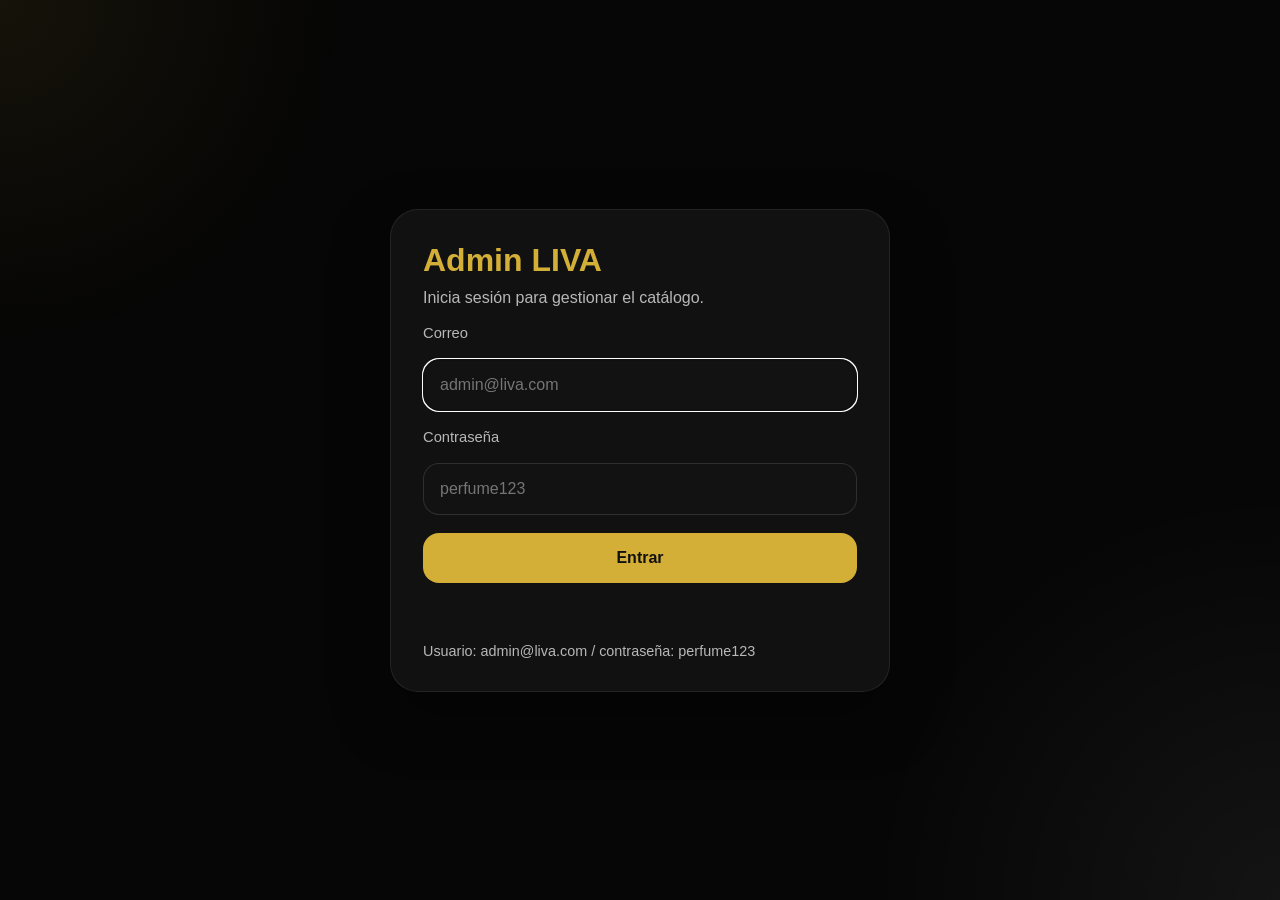
==== admin/gestion.html @ cbe1e4c3 "Agrego panel admin, categorias hombre mujer y estructura de perfumes" ====
﻿<!DOCTYPE html>
<html lang='es'>
<head>
  <meta charset='UTF-8'>
  <meta name='viewport' content='width=device-width, initial-scale=1.0'>
  <title>Gestión | Perfumería LIVA</title>
  <link rel='stylesheet' href='../css/styles.css'>
  <style>
    .admin-layout{display:grid;grid-template-columns:1fr 1fr;gap:24px;align-items:start;}
    .admin-panel-card{background:var(--surface);border:1px solid var(--border);border-radius:28px;padding:24px;}
    .admin-panel-card h2{margin-top:0;color:var(--gold);}
    .admin-panel-card label{display:block;margin-bottom:14px;color:var(--muted);font-size:.95rem;}
    .admin-panel-card input,.admin-panel-card select,.admin-panel-card textarea{width:100%;padding:14px;border-radius:16px;border:1px solid var(--border);background:var(--bg);color:var(--text);margin-top:8px;}
    .admin-panel-card textarea{min-height:120px;resize:vertical;}
    .admin-product-item{display:grid;grid-template-columns:100px 1fr auto;gap:18px;align-items:center;padding:18px 0;border-bottom:1px solid rgba(255,255,255,.08);}
    .admin-product-item:last-child{border-bottom:none;}
    .admin-product-item img{width:100px;height:100px;object-fit:cover;border-radius:18px;}
    .admin-product-actions{display:flex;gap:10px;flex-wrap:wrap;justify-content:flex-end;}
    .form-actions{display:flex;gap:12px;flex-wrap:wrap;margin-top:18px;}
    .form-actions .btn{min-width:150px;}
    #imagePreview{margin-top:14px;display:grid;place-items:center;border:1px dashed var(--border);border-radius:18px;padding:16px;min-height:140px;}
    #imagePreview img{max-width:100%;max-height:220px;border-radius:18px;}
    .list-header{display:flex;justify-content:space-between;align-items:center;gap:12px;margin-bottom:20px;}
    .category-filter{display:flex;flex-wrap:wrap;gap:10px;margin-bottom:18px;}
    .empty-message{color:var(--muted);padding:24px 0;}
    .category-list{display:grid;gap:14px;margin-top:18px;}
    .category-item{display:flex;justify-content:space-between;align-items:center;gap:16px;padding:16px 18px;border:1px solid var(--border);border-radius:18px;background:var(--surface-soft);}
    .category-item span{font-weight:700;color:var(--text);}
    .category-actions{display:flex;gap:10px;}
    @media(max-width:1120px){.admin-layout{grid-template-columns:1fr;}}
    @media(max-width:768px){main{padding:16px;}}
  </style>
</head>
<body>
  <main style='padding:24px;max-width:1200px;margin:0 auto;min-height:100vh;'>
    <header class='main-header' style='align-items:flex-start;gap:20px;'>
      <div class='logo'><h1>Gestión de Catálogo</h1><p>Panel simple con filtro por categoría.</p></div>
      <button class='btn primary' type='button' onclick='logoutAdmin()'>Cerrar sesión</button>
    </header>

    <section class='admin-layout'>
      <article class='admin-panel-card'>
        <h2>Agregar / editar producto</h2>
        <form id='productForm' onsubmit='event.preventDefault();saveProduct();'>
          <label>Nombre<input id='productName' type='text' placeholder='Nombre del perfume'></label>
          <label>Marca<input id='productMarca' type='text' placeholder='Marca del perfume'></label>
          <label>Precio<input id='productPrice' type='number' placeholder='Precio en COP'></label>
          <label>Tamaño<input id='productSize' type='text' placeholder='100ml'></label>
          <label>Categoría<select id='productCategory'></select></label>
          <label>Descripción<textarea id='productDescription' placeholder='Descripción breve'></textarea></label>
          <label>Ingredientes (separados por coma)<textarea id='productIngredients' placeholder='Nota 1, Nota 2, Nota 3'></textarea></label>
          <label>Badges (opcional, separadas por coma)<input id='productBadges' type='text' placeholder='Nuevo, Oferta, Destacado'></label>
          <label>Imagen<input id='productImage' type='file' accept='image/*' capture='environment'></label>
          <div id='imagePreview'>Selecciona una foto o toma una desde tu dispositivo.</div>
          <div class='form-actions'>
            <button class='btn primary' type='button' id='saveProductButton' onclick='saveProduct()'>Guardar producto</button>
            <button class='btn outline' type='button' id='cancelEditButton' onclick='cancelEdit()'>Cancelar edición</button>
            <button class='btn outline' type='button' onclick='clearImage()'>Borrar imagen</button>
          </div>
          <p id='formMessage' style='margin-top:12px;color:var(--muted);'></p>
        </form>
      </article>

      <article class='admin-panel-card'>
        <div class='list-header'>
          <div>
            <h2>Productos</h2>
            <p style='margin:4px 0 0;color:var(--muted);font-size:.95rem;'>Filtra productos por categoría.</p>
          </div>
          <button class='btn secondary' type='button' onclick='resetForm()'>Nuevo</button>
        </div>
        <div class='category-filter' id='categoryFilter'></div>
        <div id='productItems'></div>
      </article>
    </section>

    <section class='admin-panel-card' style='margin-top:24px;'>
      <h2>Gestión de categorías</h2>
      <form id='categoryForm' onsubmit='event.preventDefault();saveCategory();'>
        <label>Nombre de la categoría<input id='categoryName' type='text' placeholder='Ej: Exclusivos'></label>
        <div class='form-actions'>
          <button class='btn primary' type='submit'>Guardar categoría</button>
          <button class='btn outline' type='button' onclick='cancelCategoryEdit()'>Cancelar</button>
        </div>
        <p id='categoryMessage' style='margin-top:12px;color:var(--muted);'></p>
      </form>
      <div class='category-list' id='categoryItems'></div>
    </section>
  </main>
  <script>
    const STORAGE_KEY='perfumerialiva_products';
    const CATEGORIES_KEY='perfumerialiva_categories';
    let categories=[];
    let products=[];
    let editIndex=null;
    let categoryEditIndex=null;
    let selectedCategory='Todos';

    const productItems=document.getElementById('productItems');
    const productName=document.getElementById('productName');
    const productMarca=document.getElementById('productMarca');
    const productPrice=document.getElementById('productPrice');
    const productSize=document.getElementById('productSize');
    const productCategory=document.getElementById('productCategory');
    const productDescription=document.getElementById('productDescription');
    const productIngredients=document.getElementById('productIngredients');
    const productBadges=document.getElementById('productBadges');
    const productImage=document.getElementById('productImage');
    const imagePreview=document.getElementById('imagePreview');
    const formMessage=document.getElementById('formMessage');

    const categoryName=document.getElementById('categoryName');
    const categoryItems=document.getElementById('categoryItems');
    const categoryMessage=document.getElementById('categoryMessage');
    const categoryFilter=document.getElementById('categoryFilter');

    function ensureSecurity(){
      if(localStorage.getItem('adminLoggedIn') !== 'true'){
        window.location.href='login.html';
      }
    }

    function logoutAdmin(){
      localStorage.removeItem('adminLoggedIn');
      window.location.href='login.html';
    }

    function normalizeProduct(product,index){
      return {
        id: product.id || Date.now() + index,
        nombre: product.nombre || '',
        marca: product.marca || 'LIVA',
        precio: Number(product.precio || 0),
        tamano: product.tamano || '100ml',
        categoria: product.categoria || 'Otros',
        descripcion: product.descripcion || '',
        ingredientes: Array.isArray(product.ingredientes) ? product.ingredientes : product.ingredientes ? product.ingredientes.toString().split(',').map(i=>i.trim()).filter(Boolean) : [],
        badges: Array.isArray(product.badges) ? product.badges : product.badges ? product.badges.toString().split(',').map(b=>b.trim()).filter(Boolean) : [],
        imagen: product.imagen || ''
      };
    }

    function loadCategories(){
      const stored=localStorage.getItem(CATEGORIES_KEY);
      if(stored){
        try{
          const parsed=JSON.parse(stored);
          if(Array.isArray(parsed)) categories=parsed.filter(Boolean);
        } catch(error){
          console.error('Error cargando categorías desde storage:', error);
        }
      }
      if(!categories.length){
        categories=['Hombre','Dama','Inspiraciones'];
        saveCategories();
      }
    }

    function saveCategories(){
      categories=[...new Set(categories.map(cat=>cat.trim()).filter(Boolean))];
      localStorage.setItem(CATEGORIES_KEY, JSON.stringify(categories));
    }

    function loadProducts(){
      loadCategories();
      const stored=localStorage.getItem(STORAGE_KEY);
      if(stored){
        try{
          products=JSON.parse(stored).map(normalizeProduct);
        } catch(error){
          console.error('Error cargando productos desde storage:', error);
          products=[];
        }
      } else {
        products=[];
      }
      ensureProductCategories();
      renderCategoryOptions();
      renderCategoryFilter();
      renderAdminProducts();
      renderCategoryList();
    }

    function ensureProductCategories(){
      let changed=false;
      products.forEach(product=>{
        if(product.categoria && !categories.includes(product.categoria)){
          categories.push(product.categoria);
          changed=true;
        }
      });
      if(changed) saveCategories();
    }

    function saveProducts(){
      localStorage.setItem(STORAGE_KEY, JSON.stringify(products));
    }

    function renderCategoryOptions(){
      productCategory.innerHTML=categories.map(cat=>`<option value="${cat}">${cat}</option>`).join('');
      productCategory.value=categories[0] || '';
    }

    function renderCategoryFilter(){
      if(!categoryFilter) return;
      const allCategories=['Todos',...categories];
      categoryFilter.innerHTML=allCategories.map(cat=>`
        <button type="button" class="btn ${selectedCategory===cat ? 'primary' : 'outline'}" onclick="setAdminCategory('${cat}')">${cat}</button>
      `).join('');
    }

    function setAdminCategory(cat){
      selectedCategory=cat;
      renderCategoryFilter();
      renderAdminProducts();
    }

    function getFilteredProducts(){
      return products.filter(product=> selectedCategory==='Todos' || product.categoria===selectedCategory);
    }

    function renderAdminProducts(){
      if(!productItems) return;
      const filtered=getFilteredProducts();
      if(filtered.length===0){
        productItems.innerHTML='<p class="empty-message">No hay productos en esa categoría.</p>';
        return;
      }
      productItems.innerHTML=filtered.map(product=>{
        const index=products.indexOf(product);
        return `
          <div class="admin-product-item">
            <img src="${product.imagen || 'https://via.placeholder.com/100'}" alt="${product.nombre}">
            <div>
              <h3 style="margin:0 0 8px;color:var(--text);">${product.nombre}</h3>
              <p style="margin:0;color:var(--muted);">${product.marca} • ${product.categoria} • ${product.tamano}</p>
              <p style="margin:8px 0 0;color:var(--muted);">${product.descripcion || 'Sin descripción'}</p>
            </div>
            <div class="admin-product-actions">
              <button class="btn secondary" onclick="startEdit(${index})">Editar</button>
              <button class="btn primary" onclick="deleteProduct(${index})">Eliminar</button>
            </div>
          </div>`;
      }).join('');
    }

    function renderCategoryList(){
      if(!categoryItems) return;
      if(categories.length===0){
        categoryItems.innerHTML='<p class="empty-message">Aún no hay categorías definidas.</p>';
        return;
      }
      categoryItems.innerHTML=categories.map((cat,index)=>`
        <div class="category-item">
          <span>${cat}</span>
          <div class="category-actions">
            <button class="btn secondary" type="button" onclick="startCategoryEdit(${index})">Editar</button>
            <button class="btn primary" type="button" onclick="deleteCategory(${index})">Eliminar</button>
          </div>
        </div>`).join('');
    }

    function saveProduct(){
      const nombre=productName.value.trim();
      const marca=productMarca.value.trim();
      const precio=Number(productPrice.value.trim());
      const tamano=productSize.value.trim();
      const categoria=productCategory.value;
      const descripcion=productDescription.value.trim();
      const ingredientes=productIngredients.value.split(',').map(i=>i.trim()).filter(Boolean);
      const badges=productBadges.value.split(',').map(b=>b.trim()).filter(Boolean);
      const imagenFile=productImage.files[0];

      if(!nombre || !precio || !categoria || (!imagenFile && editIndex===null && !imagePreview.querySelector('img'))){
        formMessage.textContent='Completa nombre, precio, categoría y selecciona una imagen.';
        return;
      }

      const saveNewProduct=(imagenUrl)=>{
        const productData={
          id: editIndex!==null ? products[editIndex].id : Date.now(),
          nombre,
          marca: marca || 'LIVA',
          precio,
          tamano: tamano || '100ml',
          categoria,
          descripcion,
          ingredientes,
          badges,
          imagen: imagenUrl
        };

        if(editIndex===null){
          products.push(productData);
          formMessage.textContent='Producto agregado correctamente.';
        } else {
          products[editIndex]=productData;
          formMessage.textContent='Producto actualizado correctamente.';
        }

        if(!categories.includes(categoria)){
          categories.push(categoria);
          saveCategories();
          renderCategoryOptions();
          renderCategoryFilter();
          renderCategoryList();
        }

        saveProducts();
        renderAdminProducts();
        resetForm();
      };

      if(imagenFile){
        const reader=new FileReader();
        reader.onload=function(event){
          saveNewProduct(event.target.result);
        };
        reader.readAsDataURL(imagenFile);
      } else {
        const currentImage=editIndex!==null ? products[editIndex].imagen : '';
        saveNewProduct(currentImage);
      }
    }

    function startEdit(index){
      const product=products[index];
      if(!product) return;
      editIndex=index;
      productName.value=product.nombre;
      productMarca.value=product.marca;
      productPrice.value=product.precio;
      productSize.value=product.tamano;
      productCategory.value=product.categoria;
      productDescription.value=product.descripcion;
      productIngredients.value=product.ingredientes.join(', ');
      productBadges.value=product.badges.join(', ');
      imagePreview.innerHTML=product.imagen ? `<img src="${product.imagen}" alt="Vista previa">` : 'Selecciona una foto o toma una desde tu dispositivo.';
      formMessage.textContent='Editando producto existente.';
    }

    function cancelEdit(){
      editIndex=null;
      resetForm();
      formMessage.textContent='Edición cancelada.';
    }

    function deleteProduct(index){
      if(!confirm('¿Deseas eliminar este producto?')) return;
      products.splice(index,1);
      saveProducts();
      renderAdminProducts();
      resetForm();
      formMessage.textContent='Producto eliminado.';
    }

    function clearImage(){
      productImage.value='';
      imagePreview.innerHTML='Selecciona una foto o toma una desde tu dispositivo.';
    }

    function resetForm(){
      editIndex=null;
      productName.value='';
      productMarca.value='';
      productPrice.value='';
      productSize.value='100ml';
      productCategory.value=categories[0] || '';
      productDescription.value='';
      productIngredients.value='';
      productBadges.value='';
      productImage.value='';
      imagePreview.innerHTML='Selecciona una foto o toma una desde tu dispositivo.';
      formMessage.textContent='';
    }

    function saveCategory(){
      const name=categoryName.value.trim();
      if(!name){
        categoryMessage.textContent='Escribe un nombre de categoría válido.';
        return;
      }
      if(categoryEditIndex===null){
        if(categories.includes(name)){
          categoryMessage.textContent='La categoría ya existe.';
          return;
        }
        categories.push(name);
        categoryMessage.textContent='Categoría creada correctamente.';
      } else {
        const oldName=categories[categoryEditIndex];
        if(oldName === name){
          categoryMessage.textContent='No se realizaron cambios.';
          return;
        }
        if(categories.includes(name)){
          categoryMessage.textContent='Ya existe otra categoría con ese nombre.';
          return;
        }
        categories[categoryEditIndex]=name;
        products=products.map(product=>{
          if(product.categoria===oldName){
            return {...product,categoria:name};
          }
          return product;
        });
        saveProducts();
        categoryMessage.textContent='Categoría actualizada correctamente.';
      }
      saveCategories();
      renderCategoryOptions();
      renderCategoryFilter();
      renderCategoryList();
      resetCategoryForm();
      renderAdminProducts();
    }

    function startCategoryEdit(index){
      categoryEditIndex=index;
      categoryName.value=categories[index] || '';
      categoryMessage.textContent='Editando categoría.';
    }

    function cancelCategoryEdit(){
      categoryEditIndex=null;
      resetCategoryForm();
      categoryMessage.textContent='Edición de categoría cancelada.';
    }

    function deleteCategory(index){
      const categoryToDelete=categories[index];
      const inUse=products.some(product=>product.categoria===categoryToDelete);
      if(inUse){
        categoryMessage.textContent='No se puede eliminar una categoría que está en uso por productos.';
        return;
      }
      if(!confirm(`Eliminar categoría "${categoryToDelete}"?`)) return;
      categories.splice(index,1);
      saveCategories();
      renderCategoryOptions();
      renderCategoryFilter();
      renderCategoryList();
      cancelCategoryEdit();
      categoryMessage.textContent='Categoría eliminada.';
    }

    function resetCategoryForm(){
      categoryEditIndex=null;
      categoryName.value='';
    }

    productImage.addEventListener('change',()=>{
      const file=productImage.files[0];
      if(!file){
        imagePreview.innerHTML='Selecciona una foto o toma una desde tu dispositivo.';
        return;
      }
      const reader=new FileReader();
      reader.onload=function(event){
        imagePreview.innerHTML=`<img src="${event.target.result}" alt="Vista previa">`;
      };
      reader.readAsDataURL(file);
    });

    window.addEventListener('DOMContentLoaded',()=>{
      ensureSecurity();
      loadProducts();
      resetForm();
    });
  </script>
</body>
</html>
---- css/styles.css ----
/* Styles principales de Perfumería LIVA */
:root{
  --bg:#060606;
  --surface:#121212;
  --surface-soft:#1b1b1b;
  --text:#f2f2f2;
  --muted:#b8b8b8;
  --gold:#d4af37;
  --gold-soft:rgba(212,175,55,.18);
  --border:rgba(255,255,255,.08);
  --shadow:0 20px 60px rgba(0,0,0,.45);
  font-family:'Poppins',sans-serif;
}

*{box-sizing:border-box;}
html{scroll-behavior:smooth;}
body{margin:0;background:var(--bg);color:var(--text);min-height:100vh;}
a{text-decoration:none;color:inherit;}
button,input,select,textarea{font:inherit;}

body::before{content:'';position:fixed;inset:0;background:radial-gradient(circle at top left, rgba(212,175,55,.08), transparent 22%),radial-gradient(circle at bottom right, rgba(255,255,255,.06), transparent 28%);pointer-events:none;}

main{width:min(1200px,100%);margin:0 auto;padding:0 20px 80px;}

header.main-header{display:flex;justify-content:space-between;align-items:center;padding:24px 0;position:relative;}
header.main-header .logo{display:flex;flex-direction:column;gap:6px;}
header.main-header .logo h1{font-size:2rem;letter-spacing:.12em;text-transform:uppercase;color:var(--gold);margin:0;}
header.main-header .logo p{margin:0;color:var(--muted);font-size:.95rem;}

.search-box{max-width:520px;width:100%;position:relative;}
.search-box input{width:100%;padding:18px 20px 18px 52px;border-radius:24px;border:1px solid var(--border);background:var(--surface);color:var(--text);}
.search-box svg{position:absolute;top:50%;left:18px;transform:translateY(-50%);width:18px;height:18px;fill:var(--muted);}

.admin-access-btn{position:fixed;top:16px;right:16px;padding:12px 16px;background:var(--gold);color:#111;border:none;border-radius:999px;cursor:pointer;z-index:50;box-shadow:0 14px 32px rgba(0,0,0,.28);}

.hero{display:grid;grid-template-columns:65% 35%;gap:32px;align-items:center;padding:20px 0 40px;}
.hero-copy span{display:inline-flex;padding:10px 16px;background:var(--gold-soft);border-radius:999px;color:var(--gold);font-weight:700;font-size:.92rem;letter-spacing:.02em;}
.hero-copy h2{font-size:3.2rem;line-height:1.02;margin:18px 0 16px;}
.hero-copy p{max-width:620px;line-height:1.8;color:var(--muted);margin-bottom:28px;}
.hero-copy .hero-buttons{display:flex;flex-wrap:wrap;gap:14px;}
.hero-copy .btn{display:inline-flex;align-items:center;gap:10px;justify-content:center;padding:16px 26px;border-radius:999px;border:none;cursor:pointer;font-weight:700;transition:.25s;}
.hero-copy .btn.primary{background:var(--gold);color:#111;}
.hero-copy .btn.outline{background:transparent;color:var(--text);border:1px solid rgba(212,175,55,.35);}
.hero-visual{display:flex;align-items:center;justify-content:center;}
.hero-visual img{width:100%;border-radius:32px;box-shadow:var(--shadow);}

.section-title{display:flex;align-items:center;justify-content:space-between;margin:48px 0 24px;gap:20px;}
.section-title h2{font-size:2rem;margin:0;}
.section-title small{color:var(--muted);}

.categories{display:grid;grid-template-columns:repeat(auto-fit,minmax(140px,1fr));gap:16px;}
.category-card{padding:22px;border-radius:22px;background:var(--surface);border:1px solid var(--border);cursor:pointer;transition:.25s;display:flex;flex-direction:column;align-items:flex-start;gap:12px;}
.category-card:hover{transform:translateY(-4px);border-color:var(--gold);}
.category-card.active{border-color:var(--gold);background:rgba(212,175,55,.14);}
.category-card span{font-size:.95rem;color:var(--muted);}
.category-card h3{margin:0;font-size:1.1rem;}

.products-grid{display:grid;grid-template-columns:repeat(auto-fit,minmax(240px,1fr));gap:22px;}
.product-card{background:var(--surface);border:1px solid var(--border);border-radius:28px;overflow:hidden;box-shadow:var(--shadow);display:flex;flex-direction:column;}
.product-card img{width:100%;height:280px;object-fit:cover;}
.product-card .product-body{padding:22px;display:flex;flex-direction:column;gap:12px;flex:1;}
.product-card .badges{display:flex;flex-wrap:wrap;gap:10px;}
.badge{padding:8px 12px;border-radius:999px;font-size:.78rem;font-weight:700;background:rgba(212,175,55,.14);color:var(--gold);}
.product-card h3{margin:0;font-size:1.2rem;}
.product-card p{margin:0;color:var(--muted);line-height:1.7;flex:1;}
.product-card .meta{display:flex;justify-content:space-between;align-items:center;gap:12px;font-weight:700;font-size:1rem;}
.product-card .actions{display:grid;grid-template-columns:1fr 1fr;gap:12px;margin-top:16px;}
.product-card button{padding:14px 16px;border-radius:16px;border:none;font-weight:700;cursor:pointer;transition:.22s;}
.product-card button.whatsapp{background:var(--gold);color:#111;}
.product-card button.details{background:rgba(255,255,255,.08);color:var(--text);}

.promo-carousel{position:relative;overflow:hidden;border-radius:32px;border:1px solid var(--border);background:var(--surface);}
.promo-slide{display:grid;grid-template-columns:1.1fr .9fr;gap:30px;align-items:center;padding:38px;}
.promo-info span{display:inline-block;padding:10px 16px;border-radius:999px;background:var(--gold-soft);color:var(--gold);font-weight:700;margin-bottom:18px;}
.promo-info h3{margin:0;font-size:2rem;line-height:1.02;}
.promo-info p{margin:20px 0 0;color:var(--muted);line-height:1.8;}
.promo-media img{width:100%;border-radius:28px;}

.cta-card{background:linear-gradient(135deg,rgba(212,175,55,.14),rgba(255,255,255,.06));border:1px solid rgba(212,175,55,.16);border-radius:28px;padding:32px;display:grid;grid-template-columns:1fr auto;align-items:center;gap:20px;}
.cta-card h3{margin:0;font-size:1.9rem;}
.cta-card p{margin:12px 0 0;color:var(--muted);line-height:1.8;}
.cta-card .cta-button{display:inline-flex;align-items:center;gap:10px;padding:15px 22px;border-radius:999px;background:var(--gold);color:#111;font-weight:700;border:none;cursor:pointer;}

.whatsapp-float{position:fixed;bottom:20px;right:20px;z-index:40;}
.whatsapp-float a{display:flex;align-items:center;justify-content:center;width:62px;height:62px;border-radius:50%;background:var(--gold);color:#111;box-shadow:0 16px 40px rgba(0,0,0,.28);}

.footer{padding:36px 0 18px;border-top:1px solid rgba(255,255,255,.08);display:flex;justify-content:space-between;gap:20px;flex-wrap:wrap;color:var(--muted);}
.footer small{display:block;}

@media(max-width:1024px){.hero{grid-template-columns:1fr;}.promo-slide{grid-template-columns:1fr;}.hero-copy h2{font-size:2.4rem;}}
@media(max-width:768px){main{padding:0 16px 80px;}header.main-header{flex-direction:column;align-items:flex-start;gap:18px;} .hero-copy h2{font-size:2.1rem;} .products-grid{grid-template-columns:1fr;} .admin-access-btn{top:12px;right:12px;padding:10px 14px;}}
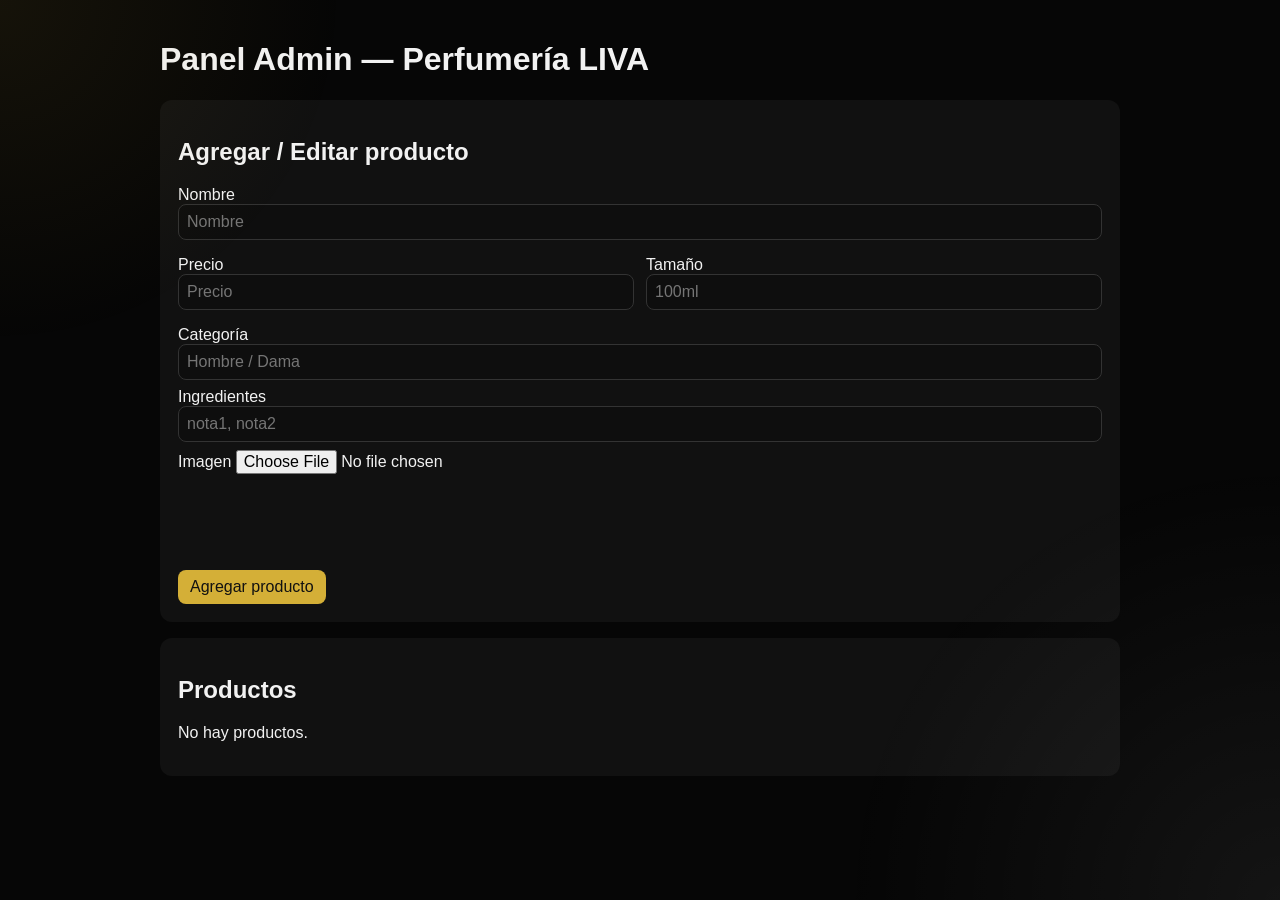
==== commit 4dc0c2d9: "Restaurar sitio: recuperar app.js y admin/gestion; admin guarda en localStorage" ====
--- a/admin/gestion.html
+++ b/admin/gestion.html
@@ -1,472 +1,144 @@
 ﻿<!DOCTYPE html>
-<html lang='es'>
+<html lang="es">
 <head>
-  <meta charset='UTF-8'>
-  <meta name='viewport' content='width=device-width, initial-scale=1.0'>
-  <title>Gestión | Perfumería LIVA</title>
-  <link rel='stylesheet' href='../css/styles.css'>
-  <style>
-    .admin-layout{display:grid;grid-template-columns:1fr 1fr;gap:24px;align-items:start;}
-    .admin-panel-card{background:var(--surface);border:1px solid var(--border);border-radius:28px;padding:24px;}
-    .admin-panel-card h2{margin-top:0;color:var(--gold);}
-    .admin-panel-card label{display:block;margin-bottom:14px;color:var(--muted);font-size:.95rem;}
-    .admin-panel-card input,.admin-panel-card select,.admin-panel-card textarea{width:100%;padding:14px;border-radius:16px;border:1px solid var(--border);background:var(--bg);color:var(--text);margin-top:8px;}
-    .admin-panel-card textarea{min-height:120px;resize:vertical;}
-    .admin-product-item{display:grid;grid-template-columns:100px 1fr auto;gap:18px;align-items:center;padding:18px 0;border-bottom:1px solid rgba(255,255,255,.08);}
-    .admin-product-item:last-child{border-bottom:none;}
-    .admin-product-item img{width:100px;height:100px;object-fit:cover;border-radius:18px;}
-    .admin-product-actions{display:flex;gap:10px;flex-wrap:wrap;justify-content:flex-end;}
-    .form-actions{display:flex;gap:12px;flex-wrap:wrap;margin-top:18px;}
-    .form-actions .btn{min-width:150px;}
-    #imagePreview{margin-top:14px;display:grid;place-items:center;border:1px dashed var(--border);border-radius:18px;padding:16px;min-height:140px;}
-    #imagePreview img{max-width:100%;max-height:220px;border-radius:18px;}
-    .list-header{display:flex;justify-content:space-between;align-items:center;gap:12px;margin-bottom:20px;}
-    .category-filter{display:flex;flex-wrap:wrap;gap:10px;margin-bottom:18px;}
-    .empty-message{color:var(--muted);padding:24px 0;}
-    .category-list{display:grid;gap:14px;margin-top:18px;}
-    .category-item{display:flex;justify-content:space-between;align-items:center;gap:16px;padding:16px 18px;border:1px solid var(--border);border-radius:18px;background:var(--surface-soft);}
-    .category-item span{font-weight:700;color:var(--text);}
-    .category-actions{display:flex;gap:10px;}
-    @media(max-width:1120px){.admin-layout{grid-template-columns:1fr;}}
-    @media(max-width:768px){main{padding:16px;}}
-  </style>
+	<meta charset="utf-8" />
+	<meta name="viewport" content="width=device-width,initial-scale=1" />
+	<title>Admin | Perfumería LIVA</title>
+	<link rel="stylesheet" href="../css/styles.css">
+	<style>
+		main{padding:20px;max-width:1000px;margin:0 auto}
+		.card{background:#111;padding:18px;border-radius:12px;margin-bottom:16px}
+		label{display:block;margin:8px 0}
+		input[type=text], input[type=number], textarea{width:100%;padding:8px;border-radius:8px;border:1px solid #333;background:#0e0e0e;color:#fff}
+		.row{display:flex;gap:12px}
+		.row .col{flex:1}
+		.product-list{margin-top:12px}
+		.product-item{display:flex;align-items:center;justify-content:space-between;padding:10px;border-bottom:1px solid #222}
+		.btn{background:#d4af37;color:#111;padding:8px 12px;border-radius:8px;border:none;cursor:pointer}
+	</style>
 </head>
 <body>
-  <main style='padding:24px;max-width:1200px;margin:0 auto;min-height:100vh;'>
-    <header class='main-header' style='align-items:flex-start;gap:20px;'>
-      <div class='logo'><h1>Gestión de Catálogo</h1><p>Panel simple con filtro por categoría.</p></div>
-      <button class='btn primary' type='button' onclick='logoutAdmin()'>Cerrar sesión</button>
-    </header>
+	<main>
+		<h1>Panel Admin — Perfumería LIVA</h1>
 
-    <section class='admin-layout'>
-      <article class='admin-panel-card'>
-        <h2>Agregar / editar producto</h2>
-        <form id='productForm' onsubmit='event.preventDefault();saveProduct();'>
-          <label>Nombre<input id='productName' type='text' placeholder='Nombre del perfume'></label>
-          <label>Marca<input id='productMarca' type='text' placeholder='Marca del perfume'></label>
-          <label>Precio<input id='productPrice' type='number' placeholder='Precio en COP'></label>
-          <label>Tamaño<input id='productSize' type='text' placeholder='100ml'></label>
-          <label>Categoría<select id='productCategory'></select></label>
-          <label>Descripción<textarea id='productDescription' placeholder='Descripción breve'></textarea></label>
-          <label>Ingredientes (separados por coma)<textarea id='productIngredients' placeholder='Nota 1, Nota 2, Nota 3'></textarea></label>
-          <label>Badges (opcional, separadas por coma)<input id='productBadges' type='text' placeholder='Nuevo, Oferta, Destacado'></label>
-          <label>Imagen<input id='productImage' type='file' accept='image/*' capture='environment'></label>
-          <div id='imagePreview'>Selecciona una foto o toma una desde tu dispositivo.</div>
-          <div class='form-actions'>
-            <button class='btn primary' type='button' id='saveProductButton' onclick='saveProduct()'>Guardar producto</button>
-            <button class='btn outline' type='button' id='cancelEditButton' onclick='cancelEdit()'>Cancelar edición</button>
-            <button class='btn outline' type='button' onclick='clearImage()'>Borrar imagen</button>
-          </div>
-          <p id='formMessage' style='margin-top:12px;color:var(--muted);'></p>
-        </form>
-      </article>
+		<section class="card">
+			<h2>Agregar / Editar producto</h2>
+			<form id="adminForm">
+				<label>Nombre <input id="productName" type="text" placeholder="Nombre"></label>
+				<div class="row">
+					<div class="col"><label>Precio <input id="productPrice" type="number" placeholder="Precio"></label></div>
+					<div class="col"><label>Tamaño <input id="productSize" type="text" placeholder="100ml"></label></div>
+				</div>
+				<label>Categoría <input id="productCategory" type="text" placeholder="Hombre / Dama"></label>
+				<label>Ingredientes <input id="productIngredients" type="text" placeholder="nota1, nota2"></label>
+				<label>Imagen <input id="productImage" type="file" accept="image/*"></label>
+				<div id="imagePreview" style="margin:8px 0;min-height:80px"></div>
+				<div style="margin-top:8px">
+					<button class="btn" id="addProductButton" type="submit">Agregar producto</button>
+					<button class="btn" id="cancelEditButton" type="button" style="display:none;margin-left:8px">Cancelar</button>
+				</div>
+			</form>
+		</section>
 
-      <article class='admin-panel-card'>
-        <div class='list-header'>
-          <div>
-            <h2>Productos</h2>
-            <p style='margin:4px 0 0;color:var(--muted);font-size:.95rem;'>Filtra productos por categoría.</p>
-          </div>
-          <button class='btn secondary' type='button' onclick='resetForm()'>Nuevo</button>
-        </div>
-        <div class='category-filter' id='categoryFilter'></div>
-        <div id='productItems'></div>
-      </article>
-    </section>
+		<section class="card">
+			<h2>Productos</h2>
+			<div id="productList" class="product-list"></div>
+		</section>
+	</main>
 
-    <section class='admin-panel-card' style='margin-top:24px;'>
-      <h2>Gestión de categorías</h2>
-      <form id='categoryForm' onsubmit='event.preventDefault();saveCategory();'>
-        <label>Nombre de la categoría<input id='categoryName' type='text' placeholder='Ej: Exclusivos'></label>
-        <div class='form-actions'>
-          <button class='btn primary' type='submit'>Guardar categoría</button>
-          <button class='btn outline' type='button' onclick='cancelCategoryEdit()'>Cancelar</button>
-        </div>
-        <p id='categoryMessage' style='margin-top:12px;color:var(--muted);'></p>
-      </form>
-      <div class='category-list' id='categoryItems'></div>
-    </section>
-  </main>
-  <script>
-    const STORAGE_KEY='perfumerialiva_products';
-    const CATEGORIES_KEY='perfumerialiva_categories';
-    let categories=[];
-    let products=[];
-    let editIndex=null;
-    let categoryEditIndex=null;
-    let selectedCategory='Todos';
+	<script>
+		const STORAGE_KEY='perfumerialiva_products';
+		let products = [];
+		let editIndex = null;
 
-    const productItems=document.getElementById('productItems');
-    const productName=document.getElementById('productName');
-    const productMarca=document.getElementById('productMarca');
-    const productPrice=document.getElementById('productPrice');
-    const productSize=document.getElementById('productSize');
-    const productCategory=document.getElementById('productCategory');
-    const productDescription=document.getElementById('productDescription');
-    const productIngredients=document.getElementById('productIngredients');
-    const productBadges=document.getElementById('productBadges');
-    const productImage=document.getElementById('productImage');
-    const imagePreview=document.getElementById('imagePreview');
-    const formMessage=document.getElementById('formMessage');
+		const productList = document.getElementById('productList');
+		const productName = document.getElementById('productName');
+		const productPrice = document.getElementById('productPrice');
+		const productSize = document.getElementById('productSize');
+		const productCategory = document.getElementById('productCategory');
+		const productIngredients = document.getElementById('productIngredients');
+		const productImage = document.getElementById('productImage');
+		const imagePreview = document.getElementById('imagePreview');
+		const adminForm = document.getElementById('adminForm');
+		const addProductButton = document.getElementById('addProductButton');
+		const cancelEditButton = document.getElementById('cancelEditButton');
 
-    const categoryName=document.getElementById('categoryName');
-    const categoryItems=document.getElementById('categoryItems');
-    const categoryMessage=document.getElementById('categoryMessage');
-    const categoryFilter=document.getElementById('categoryFilter');
+		function load(){
+			const stored = localStorage.getItem(STORAGE_KEY);
+			products = stored? JSON.parse(stored) : [];
+			renderList();
+		}
 
-    function ensureSecurity(){
-      if(localStorage.getItem('adminLoggedIn') !== 'true'){
-        window.location.href='login.html';
-      }
-    }
+		function save(){
+			localStorage.setItem(STORAGE_KEY, JSON.stringify(products));
+		}
 
-    function logoutAdmin(){
-      localStorage.removeItem('adminLoggedIn');
-      window.location.href='login.html';
-    }
+		function renderList(){
+			productList.innerHTML = '';
+			if(products.length===0){ productList.innerHTML = '<p>No hay productos.</p>'; return; }
+			products.forEach((p,i)=>{
+				const div = document.createElement('div');
+				div.className='product-item';
+				div.innerHTML = `<div><strong>${p.nombre}</strong><div style="font-size:12px;color:#aaa">${p.categoria||''} • $${p.precio}</div></div>
+					<div>
+						<button class="btn" onclick="startEdit(${i})">Editar</button>
+						<button class="btn" onclick="deleteProduct(${i})">Eliminar</button>
+					</div>`;
+				productList.appendChild(div);
+			});
+		}
 
-    function normalizeProduct(product,index){
-      return {
-        id: product.id || Date.now() + index,
-        nombre: product.nombre || '',
-        marca: product.marca || 'LIVA',
-        precio: Number(product.precio || 0),
-        tamano: product.tamano || '100ml',
-        categoria: product.categoria || 'Otros',
-        descripcion: product.descripcion || '',
-        ingredientes: Array.isArray(product.ingredientes) ? product.ingredientes : product.ingredientes ? product.ingredientes.toString().split(',').map(i=>i.trim()).filter(Boolean) : [],
-        badges: Array.isArray(product.badges) ? product.badges : product.badges ? product.badges.toString().split(',').map(b=>b.trim()).filter(Boolean) : [],
-        imagen: product.imagen || ''
-      };
-    }
+		adminForm.addEventListener('submit', function(e){
+			e.preventDefault();
+			const nombre = productName.value.trim();
+			const precio = Number(productPrice.value);
+			const categoria = productCategory.value.trim();
+			const ingredientes = productIngredients.value.split(',').map(s=>s.trim()).filter(Boolean);
 
-    function loadCategories(){
-      const stored=localStorage.getItem(CATEGORIES_KEY);
-      if(stored){
-        try{
-          const parsed=JSON.parse(stored);
-          if(Array.isArray(parsed)) categories=parsed.filter(Boolean);
-        } catch(error){
-          console.error('Error cargando categorías desde storage:', error);
-        }
-      }
-      if(!categories.length){
-        categories=['Hombre','Dama','Inspiraciones'];
-        saveCategories();
-      }
-    }
+			if(!nombre || !precio) return alert('Nombre y precio son requeridos');
 
-    function saveCategories(){
-      categories=[...new Set(categories.map(cat=>cat.trim()).filter(Boolean))];
-      localStorage.setItem(CATEGORIES_KEY, JSON.stringify(categories));
-    }
+			const saveProduct = (img)=>{
+				const prod = { nombre, precio, categoria, ingredientes, tamano: productSize.value || '', imagen: img||'' };
+				if(editIndex===null){ products.push(prod); } else { products[editIndex]=prod; }
+				save(); renderList(); resetForm();
+			};
 
-    function loadProducts(){
-      loadCategories();
-      const stored=localStorage.getItem(STORAGE_KEY);
-      if(stored){
-        try{
-          products=JSON.parse(stored).map(normalizeProduct);
-        } catch(error){
-          console.error('Error cargando productos desde storage:', error);
-          products=[];
-        }
-      } else {
-        products=[];
-      }
-      ensureProductCategories();
-      renderCategoryOptions();
-      renderCategoryFilter();
-      renderAdminProducts();
-      renderCategoryList();
-    }
+			const file = productImage.files[0];
+			if(file){
+				const reader = new FileReader();
+				reader.onload = ()=> saveProduct(reader.result);
+				reader.readAsDataURL(file);
+			} else {
+				const currentImg = editIndex!==null && products[editIndex] ? products[editIndex].imagen : '';
+				saveProduct(currentImg);
+			}
+		});
 
-    function ensureProductCategories(){
-      let changed=false;
-      products.forEach(product=>{
-        if(product.categoria && !categories.includes(product.categoria)){
-          categories.push(product.categoria);
-          changed=true;
-        }
-      });
-      if(changed) saveCategories();
-    }
+		cancelEditButton.addEventListener('click', resetForm);
 
-    function saveProducts(){
-      localStorage.setItem(STORAGE_KEY, JSON.stringify(products));
-    }
+		productImage.addEventListener('change', ()=>{
+			const f = productImage.files[0];
+			if(!f){ imagePreview.innerHTML=''; return; }
+			const r = new FileReader(); r.onload = ()=> imagePreview.innerHTML = `<img src="${r.result}" style="max-width:120px">`; r.readAsDataURL(f);
+		});
 
-    function renderCategoryOptions(){
-      productCategory.innerHTML=categories.map(cat=>`<option value="${cat}">${cat}</option>`).join('');
-      productCategory.value=categories[0] || '';
-    }
+		function startEdit(i){
+			editIndex = i; const p = products[i]; productName.value=p.nombre; productPrice.value=p.precio; productSize.value=p.tamano||''; productCategory.value=p.categoria||''; productIngredients.value=(p.ingredientes||[]).join(', ');
+			imagePreview.innerHTML = p.imagen? `<img src="${p.imagen}" style="max-width:120px">` : '';
+			addProductButton.textContent='Actualizar producto'; cancelEditButton.style.display='inline-block';
+		}
 
-    function renderCategoryFilter(){
-      if(!categoryFilter) return;
-      const allCategories=['Todos',...categories];
-      categoryFilter.innerHTML=allCategories.map(cat=>`
-        <button type="button" class="btn ${selectedCategory===cat ? 'primary' : 'outline'}" onclick="setAdminCategory('${cat}')">${cat}</button>
-      `).join('');
-    }
+		function deleteProduct(i){
+			if(!confirm('Eliminar producto?')) return;
+			products.splice(i,1); save(); renderList(); resetForm();
+		}
 
-    function setAdminCategory(cat){
-      selectedCategory=cat;
-      renderCategoryFilter();
-      renderAdminProducts();
-    }
+		function resetForm(){ editIndex=null; adminForm.reset(); imagePreview.innerHTML=''; addProductButton.textContent='Agregar producto'; cancelEditButton.style.display='none'; }
 
-    function getFilteredProducts(){
-      return products.filter(product=> selectedCategory==='Todos' || product.categoria===selectedCategory);
-    }
+		// expose for inline handlers
+		window.startEdit = startEdit; window.deleteProduct = deleteProduct;
 
-    function renderAdminProducts(){
-      if(!productItems) return;
-      const filtered=getFilteredProducts();
-      if(filtered.length===0){
-        productItems.innerHTML='<p class="empty-message">No hay productos en esa categoría.</p>';
-        return;
-      }
-      productItems.innerHTML=filtered.map(product=>{
-        const index=products.indexOf(product);
-        return `
-          <div class="admin-product-item">
-            <img src="${product.imagen || 'https://via.placeholder.com/100'}" alt="${product.nombre}">
-            <div>
-              <h3 style="margin:0 0 8px;color:var(--text);">${product.nombre}</h3>
-              <p style="margin:0;color:var(--muted);">${product.marca} • ${product.categoria} • ${product.tamano}</p>
-              <p style="margin:8px 0 0;color:var(--muted);">${product.descripcion || 'Sin descripción'}</p>
-            </div>
-            <div class="admin-product-actions">
-              <button class="btn secondary" onclick="startEdit(${index})">Editar</button>
-              <button class="btn primary" onclick="deleteProduct(${index})">Eliminar</button>
-            </div>
-          </div>`;
-      }).join('');
-    }
-
-    function renderCategoryList(){
-      if(!categoryItems) return;
-      if(categories.length===0){
-        categoryItems.innerHTML='<p class="empty-message">Aún no hay categorías definidas.</p>';
-        return;
-      }
-      categoryItems.innerHTML=categories.map((cat,index)=>`
-        <div class="category-item">
-          <span>${cat}</span>
-          <div class="category-actions">
-            <button class="btn secondary" type="button" onclick="startCategoryEdit(${index})">Editar</button>
-            <button class="btn primary" type="button" onclick="deleteCategory(${index})">Eliminar</button>
-          </div>
-        </div>`).join('');
-    }
-
-    function saveProduct(){
-      const nombre=productName.value.trim();
-      const marca=productMarca.value.trim();
-      const precio=Number(productPrice.value.trim());
-      const tamano=productSize.value.trim();
-      const categoria=productCategory.value;
-      const descripcion=productDescription.value.trim();
-      const ingredientes=productIngredients.value.split(',').map(i=>i.trim()).filter(Boolean);
-      const badges=productBadges.value.split(',').map(b=>b.trim()).filter(Boolean);
-      const imagenFile=productImage.files[0];
-
-      if(!nombre || !precio || !categoria || (!imagenFile && editIndex===null && !imagePreview.querySelector('img'))){
-        formMessage.textContent='Completa nombre, precio, categoría y selecciona una imagen.';
-        return;
-      }
-
-      const saveNewProduct=(imagenUrl)=>{
-        const productData={
-          id: editIndex!==null ? products[editIndex].id : Date.now(),
-          nombre,
-          marca: marca || 'LIVA',
-          precio,
-          tamano: tamano || '100ml',
-          categoria,
-          descripcion,
-          ingredientes,
-          badges,
-          imagen: imagenUrl
-        };
-
-        if(editIndex===null){
-          products.push(productData);
-          formMessage.textContent='Producto agregado correctamente.';
-        } else {
-          products[editIndex]=productData;
-          formMessage.textContent='Producto actualizado correctamente.';
-        }
-
-        if(!categories.includes(categoria)){
-          categories.push(categoria);
-          saveCategories();
-          renderCategoryOptions();
-          renderCategoryFilter();
-          renderCategoryList();
-        }
-
-        saveProducts();
-        renderAdminProducts();
-        resetForm();
-      };
-
-      if(imagenFile){
-        const reader=new FileReader();
-        reader.onload=function(event){
-          saveNewProduct(event.target.result);
-        };
-        reader.readAsDataURL(imagenFile);
-      } else {
-        const currentImage=editIndex!==null ? products[editIndex].imagen : '';
-        saveNewProduct(currentImage);
-      }
-    }
-
-    function startEdit(index){
-      const product=products[index];
-      if(!product) return;
-      editIndex=index;
-      productName.value=product.nombre;
-      productMarca.value=product.marca;
-      productPrice.value=product.precio;
-      productSize.value=product.tamano;
-      productCategory.value=product.categoria;
-      productDescription.value=product.descripcion;
-      productIngredients.value=product.ingredientes.join(', ');
-      productBadges.value=product.badges.join(', ');
-      imagePreview.innerHTML=product.imagen ? `<img src="${product.imagen}" alt="Vista previa">` : 'Selecciona una foto o toma una desde tu dispositivo.';
-      formMessage.textContent='Editando producto existente.';
-    }
-
-    function cancelEdit(){
-      editIndex=null;
-      resetForm();
-      formMessage.textContent='Edición cancelada.';
-    }
-
-    function deleteProduct(index){
-      if(!confirm('¿Deseas eliminar este producto?')) return;
-      products.splice(index,1);
-      saveProducts();
-      renderAdminProducts();
-      resetForm();
-      formMessage.textContent='Producto eliminado.';
-    }
-
-    function clearImage(){
-      productImage.value='';
-      imagePreview.innerHTML='Selecciona una foto o toma una desde tu dispositivo.';
-    }
-
-    function resetForm(){
-      editIndex=null;
-      productName.value='';
-      productMarca.value='';
-      productPrice.value='';
-      productSize.value='100ml';
-      productCategory.value=categories[0] || '';
-      productDescription.value='';
-      productIngredients.value='';
-      productBadges.value='';
-      productImage.value='';
-      imagePreview.innerHTML='Selecciona una foto o toma una desde tu dispositivo.';
-      formMessage.textContent='';
-    }
-
-    function saveCategory(){
-      const name=categoryName.value.trim();
-      if(!name){
-        categoryMessage.textContent='Escribe un nombre de categoría válido.';
-        return;
-      }
-      if(categoryEditIndex===null){
-        if(categories.includes(name)){
-          categoryMessage.textContent='La categoría ya existe.';
-          return;
-        }
-        categories.push(name);
-        categoryMessage.textContent='Categoría creada correctamente.';
-      } else {
-        const oldName=categories[categoryEditIndex];
-        if(oldName === name){
-          categoryMessage.textContent='No se realizaron cambios.';
-          return;
-        }
-        if(categories.includes(name)){
-          categoryMessage.textContent='Ya existe otra categoría con ese nombre.';
-          return;
-        }
-        categories[categoryEditIndex]=name;
-        products=products.map(product=>{
-          if(product.categoria===oldName){
-            return {...product,categoria:name};
-          }
-          return product;
-        });
-        saveProducts();
-        categoryMessage.textContent='Categoría actualizada correctamente.';
-      }
-      saveCategories();
-      renderCategoryOptions();
-      renderCategoryFilter();
-      renderCategoryList();
-      resetCategoryForm();
-      renderAdminProducts();
-    }
-
-    function startCategoryEdit(index){
-      categoryEditIndex=index;
-      categoryName.value=categories[index] || '';
-      categoryMessage.textContent='Editando categoría.';
-    }
-
-    function cancelCategoryEdit(){
-      categoryEditIndex=null;
-      resetCategoryForm();
-      categoryMessage.textContent='Edición de categoría cancelada.';
-    }
-
-    function deleteCategory(index){
-      const categoryToDelete=categories[index];
-      const inUse=products.some(product=>product.categoria===categoryToDelete);
-      if(inUse){
-        categoryMessage.textContent='No se puede eliminar una categoría que está en uso por productos.';
-        return;
-      }
-      if(!confirm(`Eliminar categoría "${categoryToDelete}"?`)) return;
-      categories.splice(index,1);
-      saveCategories();
-      renderCategoryOptions();
-      renderCategoryFilter();
-      renderCategoryList();
-      cancelCategoryEdit();
-      categoryMessage.textContent='Categoría eliminada.';
-    }
-
-    function resetCategoryForm(){
-      categoryEditIndex=null;
-      categoryName.value='';
-    }
-
-    productImage.addEventListener('change',()=>{
-      const file=productImage.files[0];
-      if(!file){
-        imagePreview.innerHTML='Selecciona una foto o toma una desde tu dispositivo.';
-        return;
-      }
-      const reader=new FileReader();
-      reader.onload=function(event){
-        imagePreview.innerHTML=`<img src="${event.target.result}" alt="Vista previa">`;
-      };
-      reader.readAsDataURL(file);
-    });
-
-    window.addEventListener('DOMContentLoaded',()=>{
-      ensureSecurity();
-      loadProducts();
-      resetForm();
-    });
-  </script>
+		load();
+	</script>
 </body>
 </html>
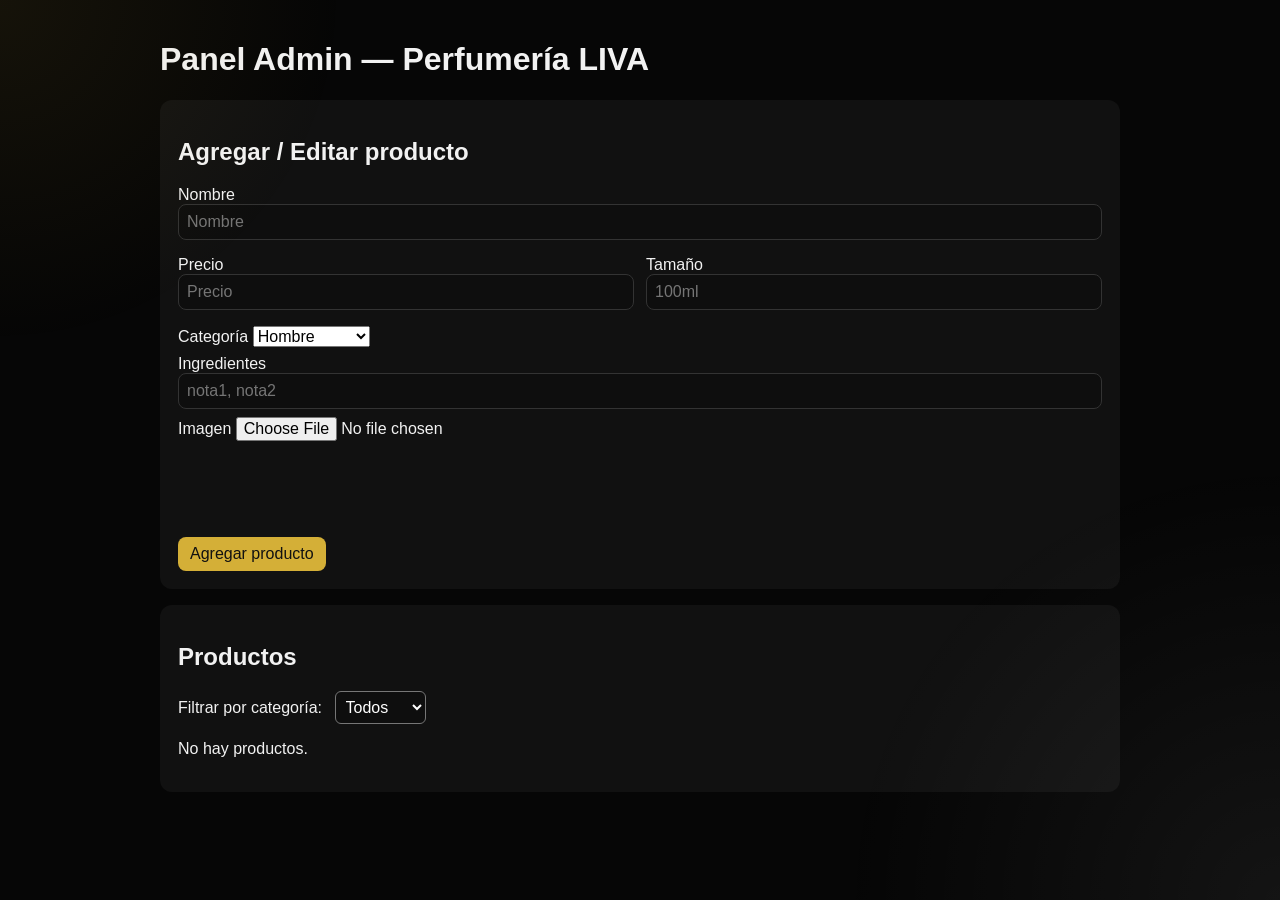
==== commit efa70330: "Actualizo proyecto perfumeria" ====
--- a/admin/gestion.html
+++ b/admin/gestion.html
@@ -29,7 +29,11 @@
 					<div class="col"><label>Precio <input id="productPrice" type="number" placeholder="Precio"></label></div>
 					<div class="col"><label>Tamaño <input id="productSize" type="text" placeholder="100ml"></label></div>
 				</div>
-				<label>Categoría <input id="productCategory" type="text" placeholder="Hombre / Dama"></label>
+				<label>Categoría <select id="productCategory">
+					<option value="Hombre">Hombre</option>
+					<option value="Dama">Dama</option>
+					<option value="Inspiraciones">Inspiraciones</option>
+				</select></label>
 				<label>Ingredientes <input id="productIngredients" type="text" placeholder="nota1, nota2"></label>
 				<label>Imagen <input id="productImage" type="file" accept="image/*"></label>
 				<div id="imagePreview" style="margin:8px 0;min-height:80px"></div>
@@ -42,6 +46,11 @@
 
 		<section class="card">
 			<h2>Productos</h2>
+			<label>Filtrar por categoría: 
+				<select id="categoryFilterSelect" style="margin-left:8px;padding:6px;border-radius:6px;background:#0e0e0e;color:#fff">
+					<option value="Todos">Todos</option>
+				</select>
+			</label>
 			<div id="productList" class="product-list"></div>
 		</section>
 	</main>
@@ -66,6 +75,7 @@
 		function load(){
 			const stored = localStorage.getItem(STORAGE_KEY);
 			products = stored? JSON.parse(stored) : [];
+			renderCategoryOptions();
 			renderList();
 		}
 
@@ -76,16 +86,34 @@
 		function renderList(){
 			productList.innerHTML = '';
 			if(products.length===0){ productList.innerHTML = '<p>No hay productos.</p>'; return; }
-			products.forEach((p,i)=>{
+			const filterSelect = document.getElementById('categoryFilterSelect');
+			const selected = filterSelect ? filterSelect.value : 'Todos';
+			const filtered = products
+				.map((p,index)=>({product:p,index}))
+				.filter(item => selected==='Todos' || (item.product.categoria || '') === selected);
+			if(filtered.length===0){ productList.innerHTML = '<p>No hay productos para esa categoría.</p>'; return; }
+			filtered.forEach(item=>{
+				const p = item.product;
+				const originalIndex = item.index;
 				const div = document.createElement('div');
 				div.className='product-item';
 				div.innerHTML = `<div><strong>${p.nombre}</strong><div style="font-size:12px;color:#aaa">${p.categoria||''} • $${p.precio}</div></div>
 					<div>
-						<button class="btn" onclick="startEdit(${i})">Editar</button>
-						<button class="btn" onclick="deleteProduct(${i})">Eliminar</button>
+						<button class="btn" onclick="startEdit(${originalIndex})">Editar</button>
+						<button class="btn" onclick="deleteProduct(${originalIndex})">Eliminar</button>
 					</div>`;
 				productList.appendChild(div);
 			});
+		}
+
+		function renderCategoryOptions(){
+			const select = document.getElementById('categoryFilterSelect');
+			if(!select) return;
+			const cats = ['Hombre','Mujer'];
+			const prev = select.value || 'Todos';
+			select.innerHTML = '<option value="Todos">Todos</option>' + cats.map(c=>`<option value="${c}">${c}</option>`).join('');
+			if(cats.includes(prev) || prev==='Todos') select.value = prev; else select.value='Todos';
+			select.onchange = ()=> renderList();
 		}
 
 		adminForm.addEventListener('submit', function(e){
@@ -100,7 +128,7 @@
 			const saveProduct = (img)=>{
 				const prod = { nombre, precio, categoria, ingredientes, tamano: productSize.value || '', imagen: img||'' };
 				if(editIndex===null){ products.push(prod); } else { products[editIndex]=prod; }
-				save(); renderList(); resetForm();
+				save(); renderCategoryOptions(); renderList(); resetForm();
 			};
 
 			const file = productImage.files[0];
@@ -123,14 +151,22 @@
 		});
 
 		function startEdit(i){
-			editIndex = i; const p = products[i]; productName.value=p.nombre; productPrice.value=p.precio; productSize.value=p.tamano||''; productCategory.value=p.categoria||''; productIngredients.value=(p.ingredientes||[]).join(', ');
-			imagePreview.innerHTML = p.imagen? `<img src="${p.imagen}" style="max-width:120px">` : '';
-			addProductButton.textContent='Actualizar producto'; cancelEditButton.style.display='inline-block';
+			editIndex = i;
+			const p = products[i];
+			productName.value = p.nombre;
+			productPrice.value = p.precio;
+			productSize.value = p.tamano||'';
+			productCategory.value = p.categoria === 'Hombre' ? 'Hombre' : 'Mujer';
+			productIngredients.value = (p.ingredientes||[]).join(', ');
+			imagePreview.innerHTML = p.imagen ? `<img src="${p.imagen}" style="max-width:120px">` : '';
+			addProductButton.textContent='Actualizar producto';
+			cancelEditButton.style.display='inline-block';
 		}
 
 		function deleteProduct(i){
 			if(!confirm('Eliminar producto?')) return;
-			products.splice(i,1); save(); renderList(); resetForm();
+			products.splice(i,1);
+			save(); renderCategoryOptions(); renderList(); resetForm();
 		}
 
 		function resetForm(){ editIndex=null; adminForm.reset(); imagePreview.innerHTML=''; addProductButton.textContent='Agregar producto'; cancelEditButton.style.display='none'; }
